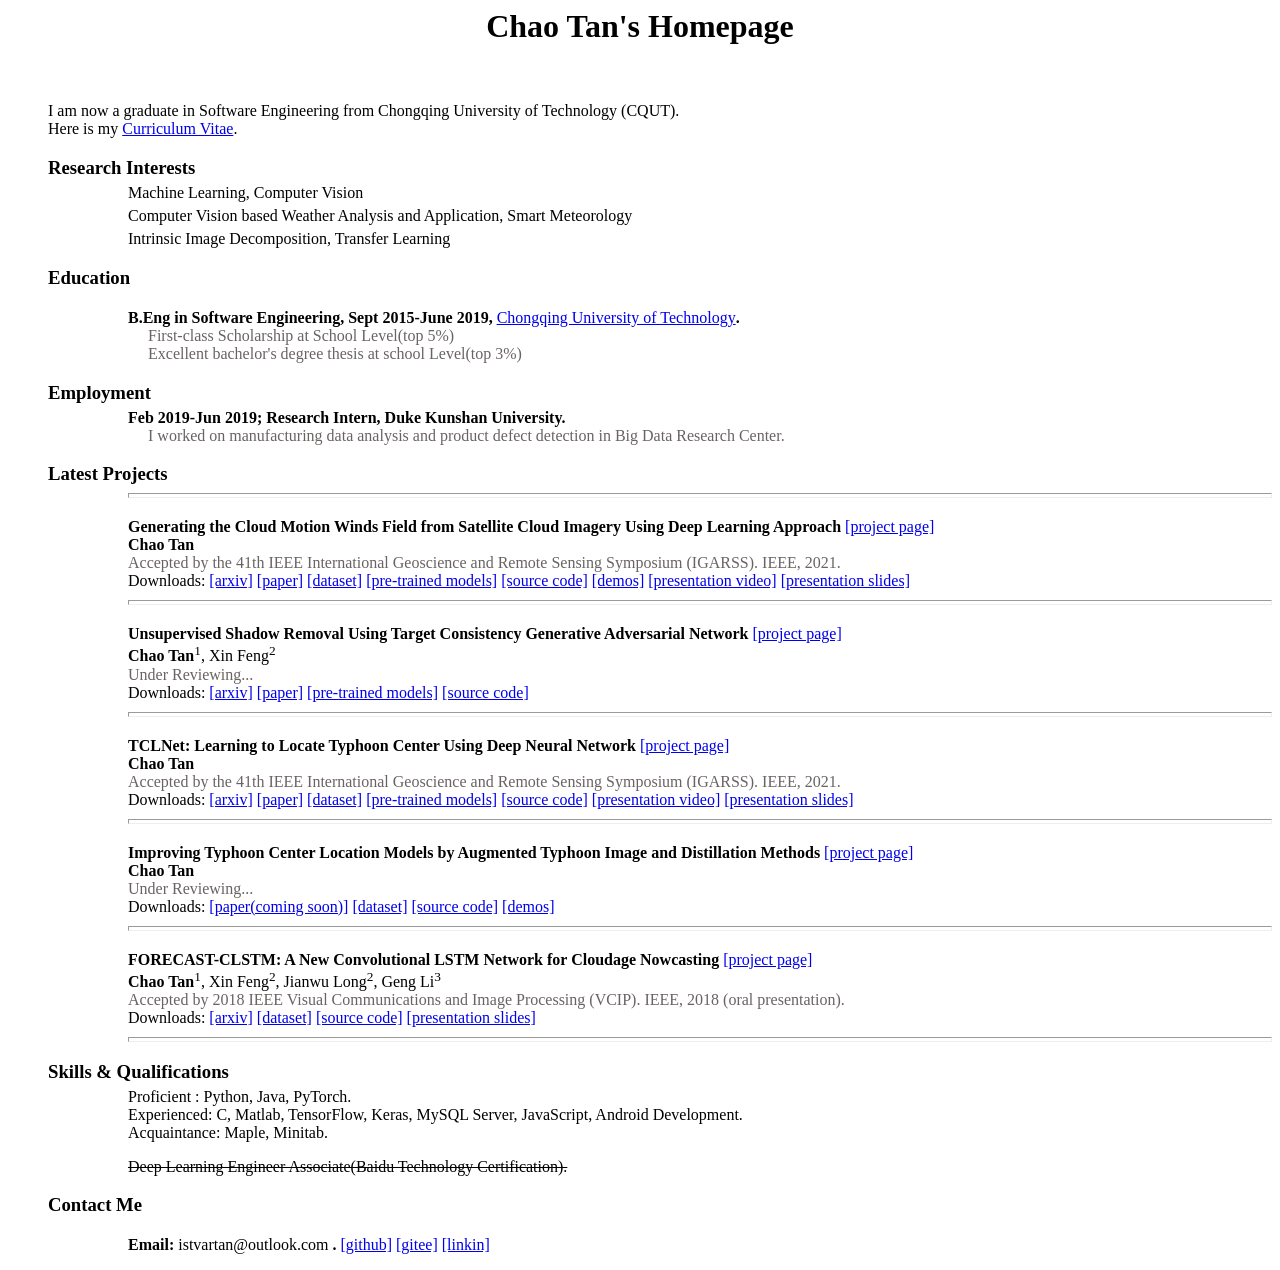
==== index.html @ b2a876a5 "Add files via upload" ====
<!DOCTYPE HTML PUBLIC "-//W3C//DTD HTML 4.01 Transitional//EN">
<HTML xmlns="http://www.w3.org/1999/xhtml"><HEAD><META content="IE=11.0000" http-equiv="X-UA-Compatible">
<META http-equiv="Content-Type" content="text/html; charset=utf-8">

<TITLE>Chao Tan</TITLE>
<LINK href="style.css" rel="stylesheet" type="text/css">
<STYLE type="text/css">
        .auto-style1 {
            margin-top: 20px;
            margin-bottom: 10px;
            list-style-type: none;
            direction: ltr;
        }
</STYLE>
<META name="GENERATOR" content="MSHTML 11.00.10570.1001"></HEAD>






<BODY class="body">
<H1 class="title"> Chao Tan's Homepage </H1><BR>

<DIV class="style3"><BR>I am now a graduate in Software Engineering from Chongqing University of Technology (CQUT).

<BR>Here is my <A href="docs/CV202105_EN.pdf">Curriculum Vitae</A>.
</DIV>






<H3 class="style3">Research Interests</H3>
<UL class="style4">
    <LI class="listitem2">Machine Learning, Computer Vision</LI>
    <LI class="listitem2">Computer Vision based Weather Analysis and Application, Smart Meteorology</LI>
    <LI class="listitem2">Intrinsic Image Decomposition, Transfer Learning</LI>
</UL>





<H3 class="style3">Education</H3>
<UL class="style4">
    <LI class="listitem"><STRONG>B.Eng in Software Engineering, Sept 2015-June 2019,</STRONG> <A href="https://www.cqut.edu.cn/">Chongqing University of Technology</A><STRONG>.</STRONG>
        <BR><span class="awardcolor">First-class Scholarship at School Level(top 5%)</span>
        <BR><span class="awardcolor">Excellent bachelor's degree thesis at school Level(top 3%)</span>
    </LI>
</UL>





<h3 class="style3">Employment</h3>
<ul class="style4">
    <strong>Feb 2019-Jun 2019; Research Intern, Duke Kunshan University.</strong>
    <BR><span class="expcolor">I worked on manufacturing data analysis and product defect detection in Big Data Research Center.</span>
</ul>





<H3 class="style3">Latest Projects</H3>
<UL class="style4">
    <hr size="5"/>
    <LI class="auto-style1"><STRONG>Generating the Cloud Motion Winds Field from Satellite Cloud Imagery Using Deep Learning Approach</STRONG> <A href="projects/cmw-net/project-page.html">[project page]</A>
        <BR><b>Chao Tan</b>
        <BR><span class="conferencecolor">Accepted by the 41th IEEE International Geoscience and Remote Sensing Symposium (IGARSS). IEEE, 2021.</span>
        <BR>Downloads:
        <A href="https://arxiv.org/abs/2010.01283">[arxiv]</A>
        <A href="projects/cmw-net/ctan20_cmw-net.pdf">[paper]</A>
        <A href="https://cloud.189.cn/t/NRbARji2A3Qv">[dataset]</A>
        <A href="https://cloud.189.cn/t/zyI3iyNZVV7n">[pre-trained models]</A>
        <A href="https://github.com/chao-tan/CMWNet">[source code]</A>
        <A href="https://cloud.189.cn/t/nYJBZvjAveIv">[demos]</A>
        <A href="projects/cmw-net/video.avi">[presentation video]</A>
        <A href="projects/cmw-net/slides.pdf">[presentation slides]</A>
    </LI>


    <hr size="5"/>
    <LI class="listitem"><STRONG>Unsupervised Shadow Removal Using Target Consistency Generative Adversarial Network</STRONG> <A href="projects/tc-gan/project-page.html">[project page]</A>
        <BR><b>Chao Tan</b><sup>1</sup>, Xin Feng<sup>2</sup>
        <BR><span class="conferencecolor">Under Reviewing...</span>
        <BR>Downloads: <A href="https://arxiv.org/abs/2010.01291">[arxiv]</A>
        <A href="projects/tc-gan/ctan20_tc-gan.pdf">[paper]</A>
        <A href="https://cloud.189.cn/t/vU7F73A3m2me">[pre-trained models]</A>
        <A href="https://github.com/chao-tan/TC-GAN">[source code]</A>
    </LI>

    <hr size="5"/>
    <LI class="listitem"><STRONG>TCLNet: Learning to Locate Typhoon Center Using Deep Neural Network</STRONG> <A href="projects/tcl-net/project-page.html">[project page]</A>
        <BR><b>Chao Tan</b>
        <BR><span class="conferencecolor">Accepted by the 41th IEEE International Geoscience and Remote Sensing Symposium (IGARSS). IEEE, 2021.</span>
        <BR>Downloads: <A href="https://arxiv.org/abs/2010.01282">[arxiv]</A>
        <A href="projects/tcl-net/ctan20_tclnet.pdf">[paper]</A>
        <A href="https://cloud.189.cn/t/vYfqyu2iMbyu">[dataset]</A>
        <A href="https://cloud.189.cn/t/Ar2m2qfm2eaa">[pre-trained models]</A>
        <A href="https://github.com/chao-tan/TCLNet">[source code]</A>
        <A href="projects/tcl-net/video.avi">[presentation video]</A>
        <A href="projects/tcl-net/slides.pdf">[presentation slides]</A>
    </LI>


    <hr size="5"/>
    <LI class="listitem"><STRONG>Improving Typhoon Center Location Models by Augmented Typhoon Image and Distillation Methods</STRONG> <A href="projects/tcl-plus/project-page.html">[project page]</A>
        <BR><b>Chao Tan</b>
        <BR><span class="conferencecolor">Under Reviewing...</span>
        <BR>Downloads: <A href="https://" onclick="return false;">[paper(coming soon)]</A>
        <A href="https://cloud.189.cn/t/EBj6j2jiUNza">[dataset]</A>
        <A href="https://github.com/chao-tan/TCL-PLUS">[source code]</A>
        <A href="https://cloud.189.cn/t/uUbu2u32MBVv">[demos]</A>
    </LI>

    <hr size="5"/>
    <LI class="listitem"><STRONG>FORECAST-CLSTM: A New Convolutional LSTM Network for Cloudage Nowcasting</STRONG> <A href="projects/forecast-clstm/project-page.html">[project page]</A>
        <BR><b>Chao Tan</b><sup>1</sup>, Xin Feng<sup>2</sup>, Jianwu Long<sup>2</sup>, Geng Li<sup>3</sup>
        <BR><span class="conferencecolor">Accepted by 2018 IEEE Visual Communications and Image Processing (VCIP). IEEE, 2018 (oral presentation).</span>
        <BR>Downloads: <A href="https://arxiv.org/ftp/arxiv/papers/1905/1905.07700.pdf">[arxiv]</A>
        <A href="https://cloud.189.cn/t/aqqy2uYZviMj">[dataset]</A>
        <A href="https://github.com/chao-tan/FORECAST-CLSTM">[source code]</A>
        <A href="projects/forecast-clstm/slides.pdf">[presentation slides]</A>
    </LI>
    <hr size="5"/>
</ul>






<H3 class="style3">Skills & Qualifications</H3>
<UL class="style4">
    Proficient : Python, Java, PyTorch.<br/>
    Experienced: C, Matlab, TensorFlow, Keras, MySQL Server, JavaScript, Android Development.<br/>
    Acquaintance: Maple, Minitab.
</UL>
<UL class="style4">
    <del>Deep Learning Engineer Associate(Baidu Technology Certification).</del>
</UL>






<H3 class="style3">Contact Me</H3>
<UL class="style4">
    <LI class="auto-style1"><STRONG>Email: </STRONG>istvartan@outlook.com
        <STRONG>. </STRONG> <A href="https://github.com/chao-tan">[github]</A> <A href="https://gitee.com/chao-tan">[gitee]</A> <A href="https://www.linkedin.com/in/chao-tan-896371167/">[linkin]</A>
    </LI>
</UL>




</BODY>

<script>
var _hmt = _hmt || [];
(function() {
  var hm = document.createElement("script");
  hm.src = "https://hm.baidu.com/hm.js?e73cc6353e0254fee8315d06b176a3fa";
  var s = document.getElementsByTagName("script")[0]; 
  s.parentNode.insertBefore(hm, s);
})();
</script>


</HTML>
---- style.css ----
.body {
    color: rgb(0, 0, 0);
    background-color: white;
    font-family: "Times New Roman";
}
.style2 {
    margin-left: 40px;
}
.title {
    text-align: center; font-size: xx-large;
}
.style3 {
    margin-bottom: 5px; margin-left: 40px;
}
.style35 {
    margin-top: 0px; margin-left: 65px;
}
.style4 {
    margin-top: 0px; margin-left: 80px;
}
.listitem {
    margin-top: 20px; margin-bottom: 10px; list-style-type: none;
}
.listitem2 {
    margin-top: 5px; margin-bottom: 5px; list-style-type: none;
}


.subtitlestyle {
    margin-top: 0px; margin-left: 40px;
}


.conferencecolor{
    color: #6a6363;
}


.awardcolor{
    color: #6a6363;
    margin-left: 20px;
}


.expcolor{
    color: #6a6363;
    margin-left: 20px;
}
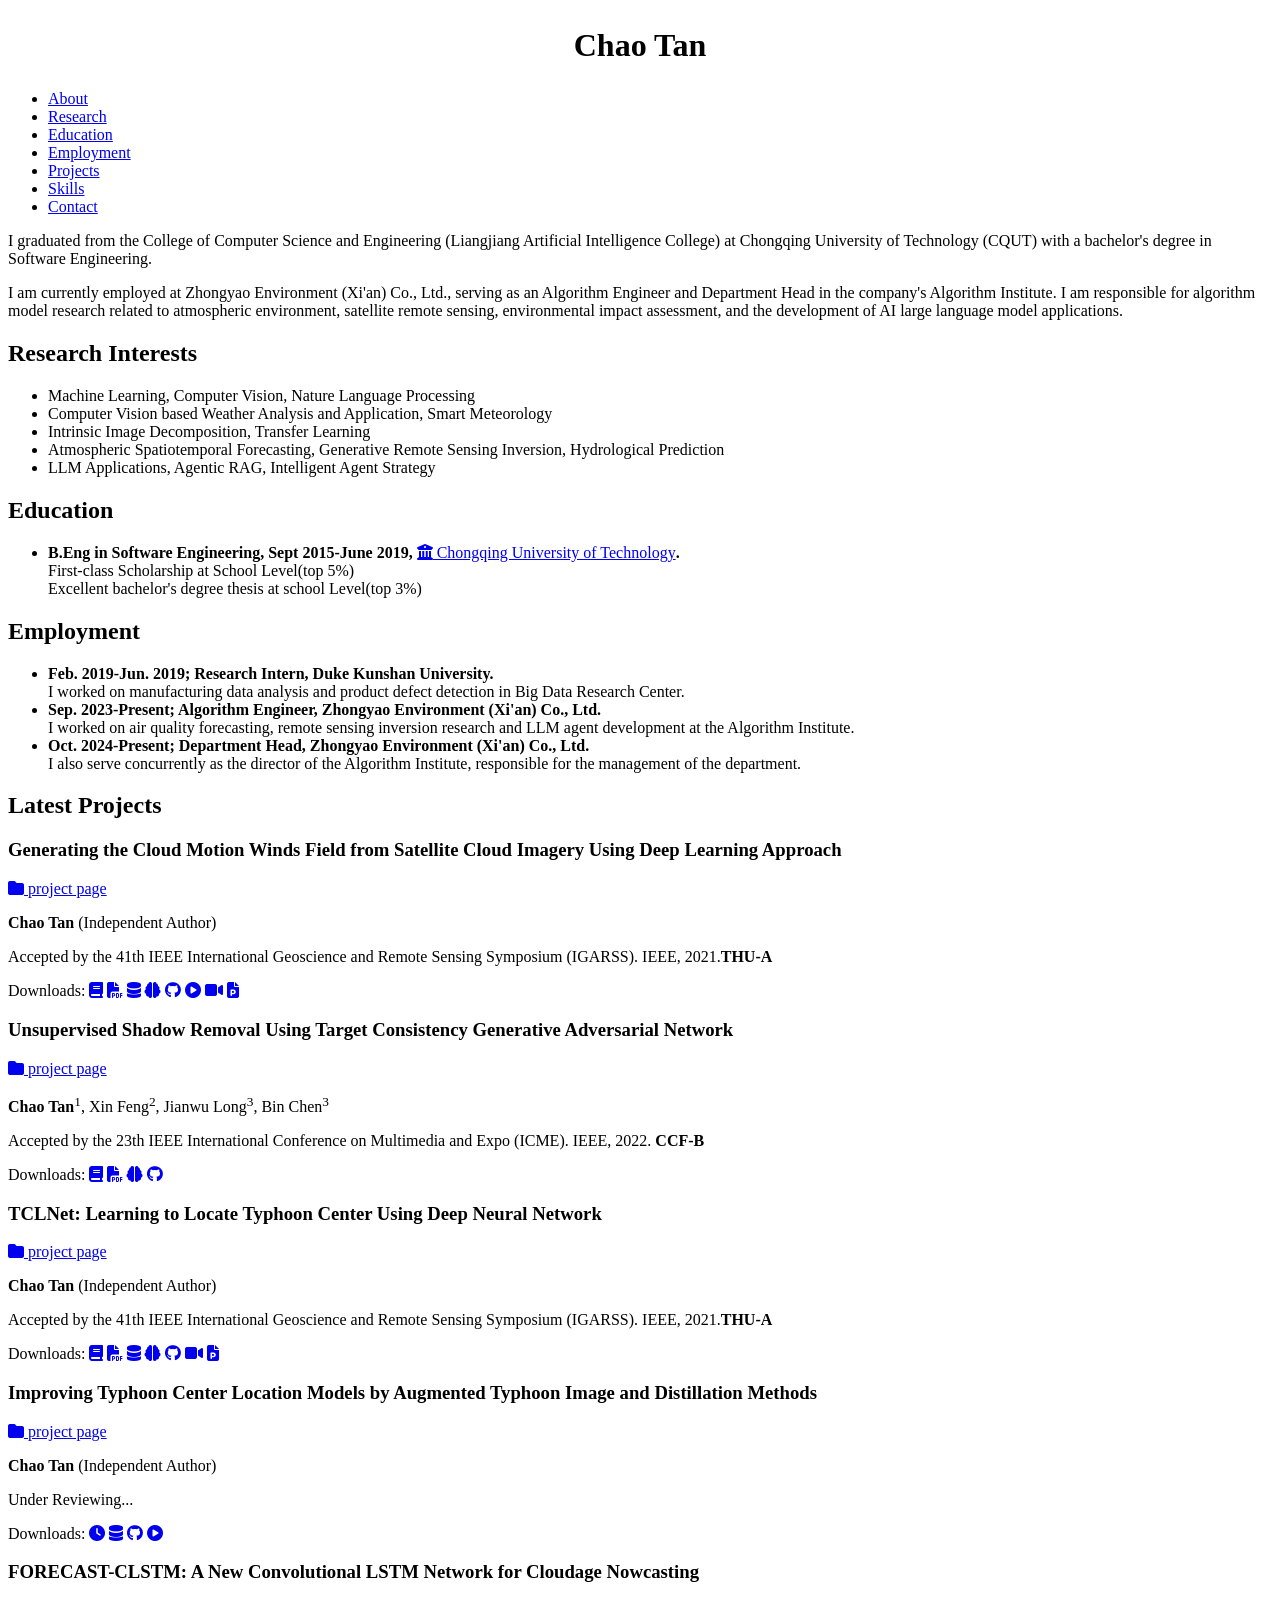
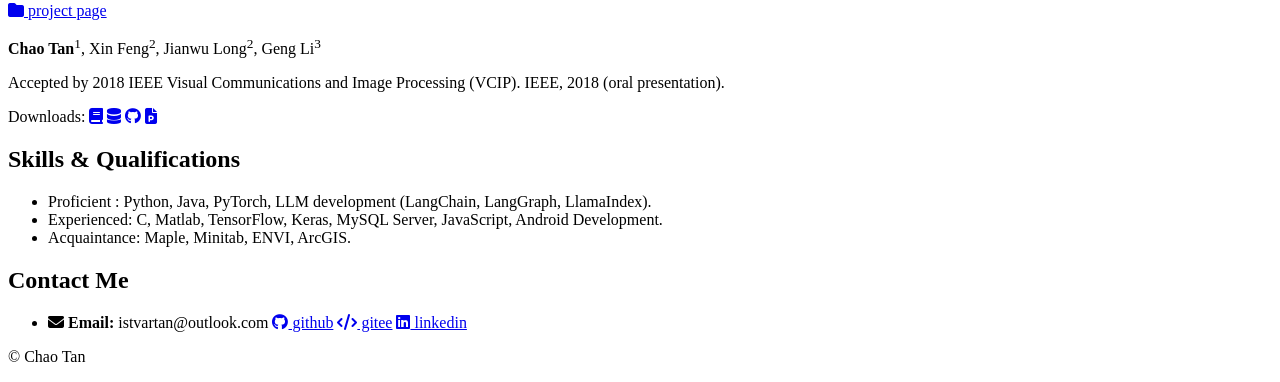
==== commit 9a6746ae: "Update index.html" ====
--- a/index.html
+++ b/index.html
@@ -1,175 +1,224 @@
-<!DOCTYPE HTML PUBLIC "-//W3C//DTD HTML 4.01 Transitional//EN">
-<HTML xmlns="http://www.w3.org/1999/xhtml"><HEAD><META content="IE=11.0000" http-equiv="X-UA-Compatible">
-<META http-equiv="Content-Type" content="text/html; charset=utf-8">
-
-<TITLE>Chao Tan</TITLE>
-<LINK href="style.css" rel="stylesheet" type="text/css">
-<STYLE type="text/css">
-        .auto-style1 {
-            margin-top: 20px;
-            margin-bottom: 10px;
-            list-style-type: none;
-            direction: ltr;
-        }
-</STYLE>
-<META name="GENERATOR" content="MSHTML 11.00.10570.1001"></HEAD>
-
-
-
-
-
-
-<BODY class="body">
-<H1 class="title"> Chao Tan's Homepage </H1><BR>
-
-<DIV class="style3"><BR>I am now a graduate in Software Engineering from Chongqing University of Technology (CQUT).
-
-<BR>Here is my <A href="docs/CV202105_EN.pdf">Curriculum Vitae</A>.
-</DIV>
-
-
-
-
-
-
-<H3 class="style3">Research Interests</H3>
-<UL class="style4">
-    <LI class="listitem2">Machine Learning, Computer Vision</LI>
-    <LI class="listitem2">Computer Vision based Weather Analysis and Application, Smart Meteorology</LI>
-    <LI class="listitem2">Intrinsic Image Decomposition, Transfer Learning</LI>
-</UL>
-
-
-
-
-
-<H3 class="style3">Education</H3>
-<UL class="style4">
-    <LI class="listitem"><STRONG>B.Eng in Software Engineering, Sept 2015-June 2019,</STRONG> <A href="https://www.cqut.edu.cn/">Chongqing University of Technology</A><STRONG>.</STRONG>
-        <BR><span class="awardcolor">First-class Scholarship at School Level(top 5%)</span>
-        <BR><span class="awardcolor">Excellent bachelor's degree thesis at school Level(top 3%)</span>
-    </LI>
-</UL>
-
-
-
-
-
-<h3 class="style3">Employment</h3>
-<ul class="style4">
-    <strong>Feb 2019-Jun 2019; Research Intern, Duke Kunshan University.</strong>
-    <BR><span class="expcolor">I worked on manufacturing data analysis and product defect detection in Big Data Research Center.</span>
-</ul>
-
-
-
-
-
-<H3 class="style3">Latest Projects</H3>
-<UL class="style4">
-    <hr size="5"/>
-    <LI class="auto-style1"><STRONG>Generating the Cloud Motion Winds Field from Satellite Cloud Imagery Using Deep Learning Approach</STRONG> <A href="projects/cmw-net/project-page.html">[project page]</A>
-        <BR><b>Chao Tan</b>
-        <BR><span class="conferencecolor">Accepted by the 41th IEEE International Geoscience and Remote Sensing Symposium (IGARSS). IEEE, 2021.</span>
-        <BR>Downloads:
-        <A href="https://arxiv.org/abs/2010.01283">[arxiv]</A>
-        <A href="projects/cmw-net/ctan20_cmw-net.pdf">[paper]</A>
-        <A href="https://cloud.189.cn/t/NRbARji2A3Qv">[dataset]</A>
-        <A href="https://cloud.189.cn/t/zyI3iyNZVV7n">[pre-trained models]</A>
-        <A href="https://github.com/chao-tan/CMWNet">[source code]</A>
-        <A href="https://cloud.189.cn/t/nYJBZvjAveIv">[demos]</A>
-        <A href="projects/cmw-net/video.avi">[presentation video]</A>
-        <A href="projects/cmw-net/slides.pdf">[presentation slides]</A>
-    </LI>
-
-
-    <hr size="5"/>
-    <LI class="listitem"><STRONG>Unsupervised Shadow Removal Using Target Consistency Generative Adversarial Network</STRONG> <A href="projects/tc-gan/project-page.html">[project page]</A>
-        <BR><b>Chao Tan</b><sup>1</sup>, Xin Feng<sup>2</sup>
-        <BR><span class="conferencecolor">Under Reviewing...</span>
-        <BR>Downloads: <A href="https://arxiv.org/abs/2010.01291">[arxiv]</A>
-        <A href="projects/tc-gan/ctan20_tc-gan.pdf">[paper]</A>
-        <A href="https://cloud.189.cn/t/vU7F73A3m2me">[pre-trained models]</A>
-        <A href="https://github.com/chao-tan/TC-GAN">[source code]</A>
-    </LI>
-
-    <hr size="5"/>
-    <LI class="listitem"><STRONG>TCLNet: Learning to Locate Typhoon Center Using Deep Neural Network</STRONG> <A href="projects/tcl-net/project-page.html">[project page]</A>
-        <BR><b>Chao Tan</b>
-        <BR><span class="conferencecolor">Accepted by the 41th IEEE International Geoscience and Remote Sensing Symposium (IGARSS). IEEE, 2021.</span>
-        <BR>Downloads: <A href="https://arxiv.org/abs/2010.01282">[arxiv]</A>
-        <A href="projects/tcl-net/ctan20_tclnet.pdf">[paper]</A>
-        <A href="https://cloud.189.cn/t/vYfqyu2iMbyu">[dataset]</A>
-        <A href="https://cloud.189.cn/t/Ar2m2qfm2eaa">[pre-trained models]</A>
-        <A href="https://github.com/chao-tan/TCLNet">[source code]</A>
-        <A href="projects/tcl-net/video.avi">[presentation video]</A>
-        <A href="projects/tcl-net/slides.pdf">[presentation slides]</A>
-    </LI>
-
-
-    <hr size="5"/>
-    <LI class="listitem"><STRONG>Improving Typhoon Center Location Models by Augmented Typhoon Image and Distillation Methods</STRONG> <A href="projects/tcl-plus/project-page.html">[project page]</A>
-        <BR><b>Chao Tan</b>
-        <BR><span class="conferencecolor">Under Reviewing...</span>
-        <BR>Downloads: <A href="https://" onclick="return false;">[paper(coming soon)]</A>
-        <A href="https://cloud.189.cn/t/EBj6j2jiUNza">[dataset]</A>
-        <A href="https://github.com/chao-tan/TCL-PLUS">[source code]</A>
-        <A href="https://cloud.189.cn/t/uUbu2u32MBVv">[demos]</A>
-    </LI>
-
-    <hr size="5"/>
-    <LI class="listitem"><STRONG>FORECAST-CLSTM: A New Convolutional LSTM Network for Cloudage Nowcasting</STRONG> <A href="projects/forecast-clstm/project-page.html">[project page]</A>
-        <BR><b>Chao Tan</b><sup>1</sup>, Xin Feng<sup>2</sup>, Jianwu Long<sup>2</sup>, Geng Li<sup>3</sup>
-        <BR><span class="conferencecolor">Accepted by 2018 IEEE Visual Communications and Image Processing (VCIP). IEEE, 2018 (oral presentation).</span>
-        <BR>Downloads: <A href="https://arxiv.org/ftp/arxiv/papers/1905/1905.07700.pdf">[arxiv]</A>
-        <A href="https://cloud.189.cn/t/aqqy2uYZviMj">[dataset]</A>
-        <A href="https://github.com/chao-tan/FORECAST-CLSTM">[source code]</A>
-        <A href="projects/forecast-clstm/slides.pdf">[presentation slides]</A>
-    </LI>
-    <hr size="5"/>
-</ul>
-
-
-
-
-
-
-<H3 class="style3">Skills & Qualifications</H3>
-<UL class="style4">
-    Proficient : Python, Java, PyTorch.<br/>
-    Experienced: C, Matlab, TensorFlow, Keras, MySQL Server, JavaScript, Android Development.<br/>
-    Acquaintance: Maple, Minitab.
-</UL>
-<UL class="style4">
-    <del>Deep Learning Engineer Associate(Baidu Technology Certification).</del>
-</UL>
-
-
-
-
-
-
-<H3 class="style3">Contact Me</H3>
-<UL class="style4">
-    <LI class="auto-style1"><STRONG>Email: </STRONG>istvartan@outlook.com
-        <STRONG>. </STRONG> <A href="https://github.com/chao-tan">[github]</A> <A href="https://gitee.com/chao-tan">[gitee]</A> <A href="https://www.linkedin.com/in/chao-tan-896371167/">[linkin]</A>
-    </LI>
-</UL>
-
-
-
-
-</BODY>
-
-<script>
-var _hmt = _hmt || [];
-(function() {
-  var hm = document.createElement("script");
-  hm.src = "https://hm.baidu.com/hm.js?e73cc6353e0254fee8315d06b176a3fa";
-  var s = document.getElementsByTagName("script")[0]; 
-  s.parentNode.insertBefore(hm, s);
-})();
-</script>
-
-
-</HTML>
+<!DOCTYPE html>
+<html lang="en">
+<head>
+    <meta charset="UTF-8">
+    <meta name="viewport" content="width=device-width, initial-scale=1.0">
+    <title>Chao Tan</title>
+    <link rel="stylesheet" href="style.css">
+    <link rel="stylesheet" href="https://cdnjs.cloudflare.com/ajax/libs/font-awesome/6.4.0/css/all.min.css">
+    <script>
+        // Tooltip functionality for download links
+        document.addEventListener('DOMContentLoaded', function() {
+            const tooltip = document.getElementById('tooltip');
+            const downloadLinks = document.querySelectorAll('.download-links a');
+            
+            downloadLinks.forEach(link => {
+                link.addEventListener('mouseenter', function(e) {
+                    const title = this.getAttribute('data-title');
+                    if (title) {
+                        tooltip.textContent = title;
+                        tooltip.classList.add('visible');
+                        
+                        // Position tooltip below the icon
+                        const rect = this.getBoundingClientRect();
+                        tooltip.style.left = rect.left + rect.width / 2 + 'px';
+                        tooltip.style.top = rect.bottom + 8 + 'px';
+                    }
+                });
+                
+                link.addEventListener('mouseleave', function() {
+                    tooltip.classList.remove('visible');
+                });
+            });
+            
+            // Update tooltip position on scroll/resize
+            window.addEventListener('scroll', function() {
+                tooltip.classList.remove('visible');
+            });
+        });
+        
+        var _hmt = _hmt || [];
+        (function() {
+            var hm = document.createElement("script");
+            hm.src = "https://hm.baidu.com/hm.js?e73cc6353e0254fee8315d06b176a3fa";
+            var s = document.getElementsByTagName("script")[0]; 
+            s.parentNode.insertBefore(hm, s);
+        })();
+    </script>
+</head>
+<body>
+    <!-- Tooltip element -->
+    <div class="tooltip-box" id="tooltip"></div>
+    
+    <div class="container">
+        <div class="layout">
+            <nav class="sidebar">
+                <div class="sidebar-header">
+                    <h1 class="title">Chao Tan</h1>
+                </div>
+                <ul class="nav-links">
+                    <li><a href="#about">About</a></li>
+                    <li><a href="#research">Research</a></li>
+                    <li><a href="#education">Education</a></li>
+                    <li><a href="#employment">Employment</a></li>
+                    <li><a href="#projects">Projects</a></li>
+                    <li><a href="#skills">Skills</a></li>
+                    <li><a href="#contact">Contact</a></li>
+                </ul>
+            </nav>
+            
+            <main class="main-content">
+                <section id="about" class="section">
+                    <p>I graduated from the College of Computer Science and Engineering (Liangjiang Artificial Intelligence College) at Chongqing University of Technology (CQUT) with a bachelor's degree in Software Engineering.</p>
+                    <p>I am currently employed at Zhongyao Environment (Xi'an) Co., Ltd., serving as an Algorithm Engineer and Department Head in the company's Algorithm Institute. I am responsible for algorithm model research related to atmospheric environment, satellite remote sensing, environmental impact assessment, and the development of AI large language model applications.</p>
+                </section>
+                
+                <section id="research" class="section">
+                    <h2>Research Interests</h2>
+                    <ul>
+                        <li>Machine Learning, Computer Vision, Nature Language Processing</li>
+                        <li>Computer Vision based Weather Analysis and Application, Smart Meteorology</li>
+                        <li>Intrinsic Image Decomposition, Transfer Learning</li>
+                        <li>Atmospheric Spatiotemporal Forecasting, Generative Remote Sensing Inversion, Hydrological Prediction</li>
+                        <li>LLM Applications, Agentic RAG, Intelligent Agent Strategy</li>
+                    </ul>
+                </section>
+                
+                <section id="education" class="section">
+                    <h2>Education</h2>
+                    <ul>
+                        <li>
+                            <strong>B.Eng in Software Engineering, Sept 2015-June 2019,</strong> <a href="https://www.cqut.edu.cn/" target="_blank"><i class="fas fa-university"></i> Chongqing University of Technology</a><strong>.</strong>
+                            <br><span class="meta">First-class Scholarship at School Level(top 5%)</span>
+                            <br><span class="meta">Excellent bachelor's degree thesis at school Level(top 3%)</span>
+                        </li>
+                    </ul>
+                </section>
+                
+                <section id="employment" class="section">
+                    <h2>Employment</h2>
+                    <ul>
+                        <li>
+                            <strong>Feb. 2019-Jun. 2019; Research Intern, Duke Kunshan University.</strong>
+                            <br><span class="meta">I worked on manufacturing data analysis and product defect detection in Big Data Research Center.</span>
+                        </li>
+                        <li>
+                            <strong>Sep. 2023-Present; Algorithm Engineer, Zhongyao Environment (Xi'an) Co., Ltd.</strong>
+                            <br><span class="meta">I worked on air quality forecasting, remote sensing inversion research and LLM agent development at the Algorithm Institute.</span>
+                        </li>
+                        <li>
+                            <strong>Oct. 2024-Present; Department Head, Zhongyao Environment (Xi'an) Co., Ltd.</strong>
+                            <br><span class="meta">I also serve concurrently as the director of the Algorithm Institute, responsible for the management of the department.</span>
+                        </li>
+                    </ul>
+                </section>
+                
+                <section id="projects" class="section">
+                    <h2>Latest Projects</h2>
+                    
+                    <div class="project-item">
+                        <h3>Generating the Cloud Motion Winds Field from Satellite Cloud Imagery Using Deep Learning Approach</h3>
+                        <p><a href="projects/cmw-net/project-page.html"><i class="fas fa-folder"></i> project page</a></p>
+                        <p><strong>Chao Tan</strong> (Independent Author)</p>
+                        <p class="meta">Accepted by the 41th IEEE International Geoscience and Remote Sensing Symposium (IGARSS). IEEE, 2021.<strong>THU-A</strong></p>
+                        <p class="download-links">
+                            <span class="download-label">Downloads:</span>
+                            <a href="https://arxiv.org/abs/2010.01283" target="_blank" data-title="arxiv" class="wide"><i class="fas fa-book"></i></a>
+                            <a href="projects/cmw-net/ctan20_cmw-net.pdf" data-title="paper"><i class="fas fa-file-pdf"></i></a>
+                            <a href="https://cloud.189.cn/t/NRbARji2A3Qv" target="_blank" data-title="dataset"><i class="fas fa-database"></i></a>
+                            <a href="https://cloud.189.cn/t/zyI3iyNZVV7n" target="_blank" data-title="pre-trained models" class="wide"><i class="fas fa-brain"></i></a>
+                            <a href="https://github.com/chao-tan/CMWNet" target="_blank" data-title="source code" class="wide"><i class="fab fa-github"></i></a>
+                            <a href="https://cloud.189.cn/t/nYJBZvjAveIv" target="_blank" data-title="demos"><i class="fas fa-play-circle"></i></a>
+                            <a href="projects/cmw-net/video.avi" data-title="presentation video" class="wide"><i class="fas fa-video"></i></a>
+                            <a href="projects/cmw-net/slides.pdf" data-title="presentation slides" class="wide"><i class="fas fa-file-powerpoint"></i></a>
+                        </p>
+                    </div>
+                    
+                    <div class="project-item">
+                        <h3>Unsupervised Shadow Removal Using Target Consistency Generative Adversarial Network</h3>
+                        <p><a href="projects/tc-gan/project-page.html"><i class="fas fa-folder"></i> project page</a></p>
+                        <p><strong>Chao Tan</strong><sup>1</sup>, Xin Feng<sup>2</sup>, Jianwu Long<sup>3</sup>, Bin Chen<sup>3</sup></p>
+                        <p class="meta">Accepted by the 23th IEEE International Conference on Multimedia and Expo (ICME). IEEE, 2022. <strong>CCF-B</strong></p>
+                        <p class="download-links"> 
+                            <span class="download-label">Downloads:</span>
+                            <a href="https://arxiv.org/abs/2010.01291" target="_blank" data-title="arxiv" class="wide"><i class="fas fa-book"></i></a>
+                            <a href="projects/tc-gan/ctan20_tc-gan.pdf" data-title="paper"><i class="fas fa-file-pdf"></i></a>
+                            <a href="https://cloud.189.cn/t/vU7F73A3m2me" target="_blank" data-title="pre-trained models" class="wide"><i class="fas fa-brain"></i></a>
+                            <a href="https://github.com/chao-tan/TC-GAN" target="_blank" data-title="source code" class="wide"><i class="fab fa-github"></i></a>
+                        </p>
+                    </div>
+                    
+                    <div class="project-item">
+                        <h3>TCLNet: Learning to Locate Typhoon Center Using Deep Neural Network</h3>
+                        <p><a href="projects/tcl-net/project-page.html"><i class="fas fa-folder"></i> project page</a></p>
+                        <p><strong>Chao Tan</strong> (Independent Author)</p>
+                        <p class="meta">Accepted by the 41th IEEE International Geoscience and Remote Sensing Symposium (IGARSS). IEEE, 2021.<strong>THU-A</strong></p>
+                        <p class="download-links"> 
+                            <span class="download-label">Downloads:</span>
+                            <a href="https://arxiv.org/abs/2010.01282" target="_blank" data-title="arxiv" class="wide"><i class="fas fa-book"></i></a>
+                            <a href="projects/tcl-net/ctan20_tclnet.pdf" data-title="paper"><i class="fas fa-file-pdf"></i></a>
+                            <a href="https://cloud.189.cn/t/vYfqyu2iMbyu" target="_blank" data-title="dataset"><i class="fas fa-database"></i></a>
+                            <a href="https://cloud.189.cn/t/Ar2m2qfm2eaa" target="_blank" data-title="pre-trained models" class="wide"><i class="fas fa-brain"></i></a>
+                            <a href="https://github.com/chao-tan/TCLNet" target="_blank" data-title="source code" class="wide"><i class="fab fa-github"></i></a>
+                            <a href="projects/tcl-net/video.avi" data-title="presentation video" class="wide"><i class="fas fa-video"></i></a>
+                            <a href="projects/tcl-net/slides.pdf" data-title="presentation slides" class="wide"><i class="fas fa-file-powerpoint"></i></a>
+                        </p>
+                    </div>
+                    
+                    <div class="project-item">
+                        <h3>Improving Typhoon Center Location Models by Augmented Typhoon Image and Distillation Methods</h3>
+                        <p><a href="projects/tcl-plus/project-page.html"><i class="fas fa-folder"></i> project page</a></p>
+                        <p><strong>Chao Tan</strong> (Independent Author)</p>
+                        <p class="meta">Under Reviewing...</p>
+                        <p class="download-links"> 
+                            <span class="download-label">Downloads:</span>
+                            <a href="https://" onclick="return false;" data-title="paper(coming soon)"><i class="fas fa-clock"></i></a>
+                            <a href="https://cloud.189.cn/t/EBj6j2jiUNza" target="_blank" data-title="dataset"><i class="fas fa-database"></i></a>
+                            <a href="https://github.com/chao-tan/TCL-PLUS" target="_blank" data-title="source code" class="wide"><i class="fab fa-github"></i></a>
+                            <a href="https://cloud.189.cn/t/uUbu2u32MBVv" target="_blank" data-title="demos"><i class="fas fa-play-circle"></i></a>
+                        </p>
+                    </div>
+                    
+                    <div class="project-item">
+                        <h3>FORECAST-CLSTM: A New Convolutional LSTM Network for Cloudage Nowcasting</h3>
+                        <p><a href="projects/forecast-clstm/project-page.html"><i class="fas fa-folder"></i> project page</a></p>
+                        <p><strong>Chao Tan</strong><sup>1</sup>, Xin Feng<sup>2</sup>, Jianwu Long<sup>2</sup>, Geng Li<sup>3</sup></p>
+                        <p class="meta">Accepted by 2018 IEEE Visual Communications and Image Processing (VCIP). IEEE, 2018 (oral presentation).</p>
+                        <p class="download-links"> 
+                            <span class="download-label">Downloads:</span>
+                            <a href="https://arxiv.org/abs/1905.07700" target="_blank" data-title="arxiv" class="wide"><i class="fas fa-book"></i></a>
+                            <a href="https://cloud.189.cn/t/aqqy2uYZviMj" target="_blank" data-title="dataset"><i class="fas fa-database"></i></a>
+                            <a href="https://github.com/chao-tan/FORECAST-CLSTM" target="_blank" data-title="source code" class="wide"><i class="fab fa-github"></i></a>
+                            <a href="projects/forecast-clstm/slides.pdf" data-title="presentation slides" class="wide"><i class="fas fa-file-powerpoint"></i></a>
+                        </p>
+                    </div>
+                </section>
+                
+                <section id="skills" class="section">
+                    <h2>Skills & Qualifications</h2>
+                    <ul>
+                        <li>Proficient : Python, Java, PyTorch, LLM development (LangChain, LangGraph, LlamaIndex).</li>
+                        <li>Experienced: C, Matlab, TensorFlow, Keras, MySQL Server, JavaScript, Android Development.</li>
+                        <li>Acquaintance: Maple, Minitab, ENVI, ArcGIS.</li>
+                    </ul>
+                </section>
+                
+                <section id="contact" class="section">
+                    <h2>Contact Me</h2>
+                    <ul>
+                        <li><strong><i class="fas fa-envelope"></i> Email: </strong>istvartan@outlook.com 
+                            <a href="https://github.com/chao-tan" target="_blank"><i class="fab fa-github"></i> github</a> 
+                            <a href="https://gitee.com/chao-tan" target="_blank"><i class="fas fa-code"></i> gitee</a> 
+                            <a href="https://www.linkedin.com/in/chao-tan-896371167/" target="_blank"><i class="fab fa-linkedin"></i> linkedin</a>
+                        </li>
+                    </ul>
+                </section>
+                
+                <footer>
+                    <p>&copy; Chao Tan</p>
+                </footer>
+            </main>
+        </div>
+    </div>
+</body>
+</html>
